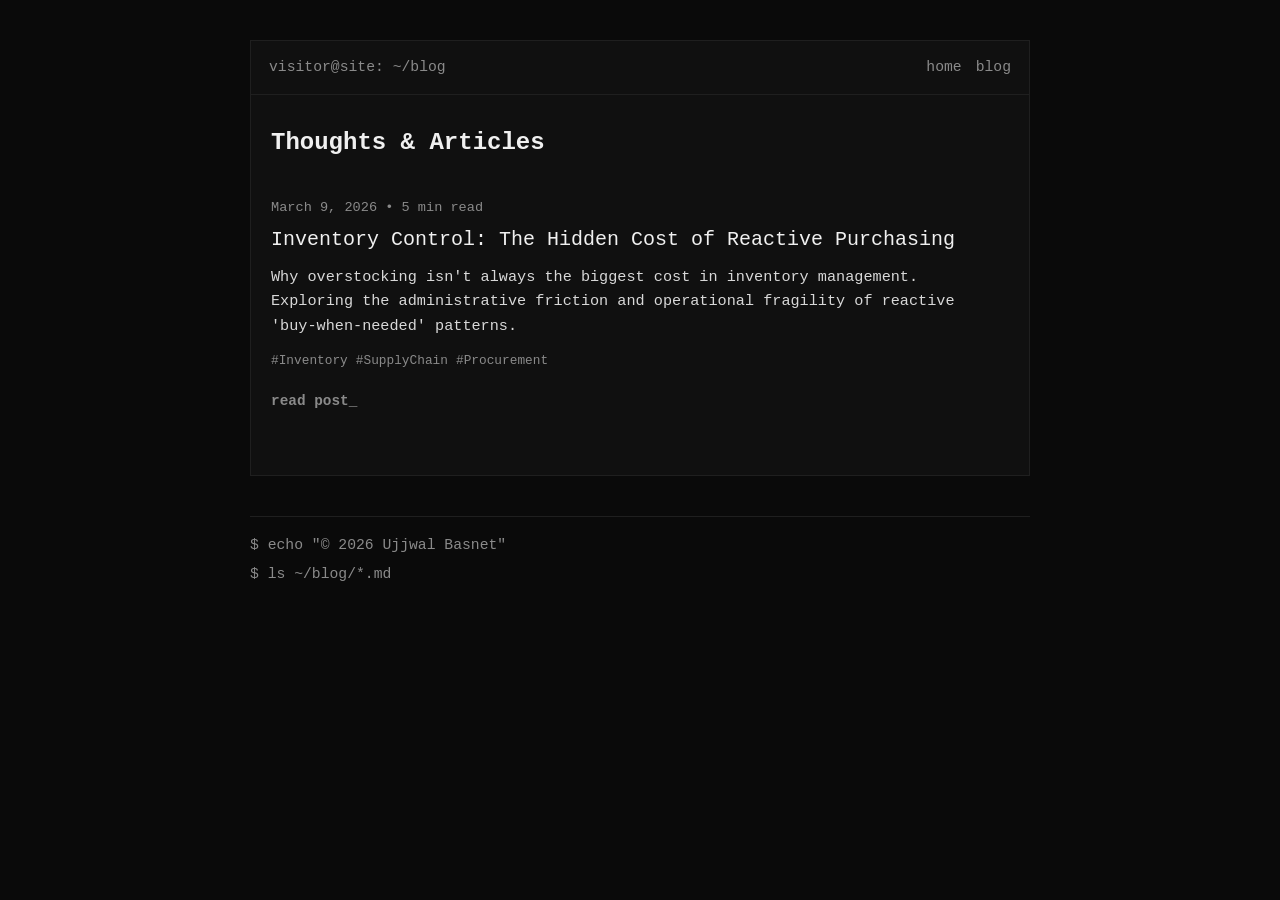
==== blog/index.html @ 908d3db8 "Refactor: extracted global CSS, improved SEO, added structured data, and corrected content wording" ====
<!DOCTYPE html>
<html lang="en">
<head>
  <meta charset="UTF-8" />
  <meta name="viewport" content="width=device-width, initial-scale=1.0" />
  <title>Blog / Thoughts | Ujjwal Basnet</title>
  <meta name="description" content="Thoughts and articles on procurement, supply chain systems, and operations by Ujjwal Basnet." />
  
  <meta property="og:title" content="Blog / Thoughts | Ujjwal Basnet" />
  <meta property="og:description" content="Thoughts and articles on procurement, supply chain systems, and operations by Ujjwal Basnet." />
  <meta property="og:url" content="https://futurester0x1.github.io/portfolio/blog/index.html" />
  <meta property="og:type" content="website" />
  <meta property="og:image" content="https://futurester0x1.github.io/portfolio/og-image.png" />
  <link rel="canonical" href="https://futurester0x1.github.io/portfolio/blog/index.html" />
  <meta name="theme-color" content="#0a0a0a" />

  <link rel="icon" href='data:image/svg+xml,<svg xmlns="http://www.w3.org/2000/svg" viewBox="0 0 100 100"><text y=".9em" font-size="90">📦</text></svg>'>

  <link rel="stylesheet" href="../styles/global.css">
  <style>
    body {
      opacity: 0;
      animation: fadeIn 0.8s ease forwards;
    }

    @keyframes fadeIn {
      to { opacity: 1; }
    }

    h1 { color: var(--white); font-size: 1.5rem; margin-bottom: 32px; }

    .post-list { display: flex; flex-direction: column; gap: 32px; }
    
    .post-item {
      padding-bottom: 24px;
      border-bottom: 1px solid var(--border);
    }
    
    .post-item:last-child { border-bottom: 0; }

    .post-date { color: var(--muted); font-size: 0.85rem; margin-bottom: 4px; }
    
    .post-title {
      display: block;
      font-size: 1.25rem;
      color: var(--white);
      margin-bottom: 8px;
    }
    
    .post-excerpt { color: var(--text); font-size: 0.95rem; margin-bottom: 12px; line-height: 1.6; }
    
    .read-more { color: var(--muted); font-size: 0.9rem; font-weight: bold; }
    .read-more:hover { color: var(--white); }

    @media (max-width: 640px) {
      .content { padding: 24px 20px 40px; }
    }
  </style>
</head>
<body>
  <div class="wrap">
    <main class="terminal">
      <div class="topbar">
        <div>visitor@site: ~/blog</div>
        <nav class="nav">
          <a href="../index.html">home</a>
          <a href="index.html">blog</a>
        </nav>
      </div>

      <div class="content">
        <h1>Thoughts & Articles</h1>

        <div class="post-list">
          <!-- Post 1 -->
          <article class="post-item">
            <div class="post-date">March 9, 2026 • 5 min read</div>
            <a href="inventory-control-hidden-cost-of-reactive-purchasing.html" class="post-title">Inventory Control: The Hidden Cost of Reactive Purchasing</a>
            <p class="post-excerpt">Why overstocking isn't always the biggest cost in inventory management. Exploring the administrative friction and operational fragility of reactive 'buy-when-needed' patterns.</p>
            <div class="post-tags" style="margin-bottom: 16px; display: flex; gap: 8px; flex-wrap: wrap;">
              <span class="tag" style="color: var(--muted); font-size: 0.8rem;">#Inventory</span>
              <span class="tag" style="color: var(--muted); font-size: 0.8rem;">#SupplyChain</span>
              <span class="tag" style="color: var(--muted); font-size: 0.8rem;">#Procurement</span>
            </div>
            <a href="inventory-control-hidden-cost-of-reactive-purchasing.html" class="read-more">read post_</a>
          </article>
          
          <!-- Future posts go here -->
        </div>
      </div>
    </main>

    <footer>
      <div>$ echo "© 2026 Ujjwal Basnet"</div>
      <div style="margin-top: 4px;">$ ls ~/blog/*.md</div>
    </footer>
  </div>
</body>
</html>
---- styles/global.css ----
:root {
  --bg: #0a0a0a;
  --panel: #101010;
  --panel-raised: #161616;
  --border: #1f1f1f;
  --border-subtle: #171717;
  --text: #d8d8d8;
  --text-secondary: #8a8a8a;
  --text-muted: #5a5a5a;
  --muted: #8a8a8a;
  --accent: #bfbfbf;
  --white: #f0f0f0;
  --success: #4ade80;
}

* {
  box-sizing: border-box;
}
html {
  scroll-behavior: smooth;
}

body {
  margin: 0;
  background: var(--bg);
  color: var(--text);
  font-family:
    ui-monospace, SFMono-Regular, Menlo, Monaco, Consolas, "Liberation Mono",
    "Courier New", monospace;
  line-height: 1.7;
}

a {
  color: var(--text);
  text-decoration: none;
  transition: color 0.2s ease;
}

a:hover {
  color: var(--white);
}

a:focus-visible,
button:focus-visible {
  outline: 2px solid var(--accent);
  outline-offset: 4px;
  border-radius: 2px;
}

.wrap {
  width: min(780px, calc(100% - 32px));
  margin: 40px auto;
}

.terminal {
  border: 1px solid var(--border);
  background: var(--panel);
}

.topbar {
  display: flex;
  justify-content: space-between;
  align-items: center;
  gap: 12px;
  padding: 14px 18px;
  border-bottom: 1px solid var(--border);
  color: var(--muted);
  font-size: 0.92rem;
  flex-wrap: wrap;
}

.dots {
  display: flex;
  gap: 7px;
  align-items: center;
}

.dot {
  width: 9px;
  height: 9px;
  border-radius: 50%;
  background: #2a2a2a;
}

.nav {
  display: flex;
  gap: 14px;
  flex-wrap: wrap;
}

.nav a {
  color: var(--muted);
}

.content {
  padding: 28px 20px 36px;
}

.line,
.cmd {
  margin-bottom: 18px;
  color: var(--accent);
  word-break: break-word;
}

h1,
h2,
p {
  margin-top: 0;
}

.muted {
  color: var(--muted);
}

footer {
  margin-top: 40px;
  padding-top: 16px;
  border-top: 1px solid var(--border);
  color: var(--muted);
  font-size: 0.92rem;
}

/* Common UI Components */
.cta-btn {
  display: inline-block;
  padding: 8px 16px;
  background: var(--white);
  color: var(--bg);
  font-weight: 600;
  border-radius: 4px;
  margin-right: 8px;
  transition:
    background 0.2s ease,
    color 0.2s ease;
}

.cta-btn:hover {
  background: var(--accent);
  color: var(--bg);
}

.chip {
  padding: 6px 10px;
  border: 1px solid var(--border);
  color: var(--muted);
  background: #0d0d0d;
  font-size: 0.9rem;
}

.toggle-btn {
  background: transparent;
  border: 1px solid var(--border);
  color: var(--text);
  padding: 6px 12px;
  cursor: pointer;
  font-family: inherit;
  font-size: 0.9rem;
}

.toggle-btn:hover {
  background: #1a1a1a;
  color: var(--white);
}

/* Accessibility: Reduced Motion */
@media (prefers-reduced-motion: reduce) {
  * {
    animation: none !important;
    transition: none !important;
  }
  html {
    scroll-behavior: auto;
  }
}
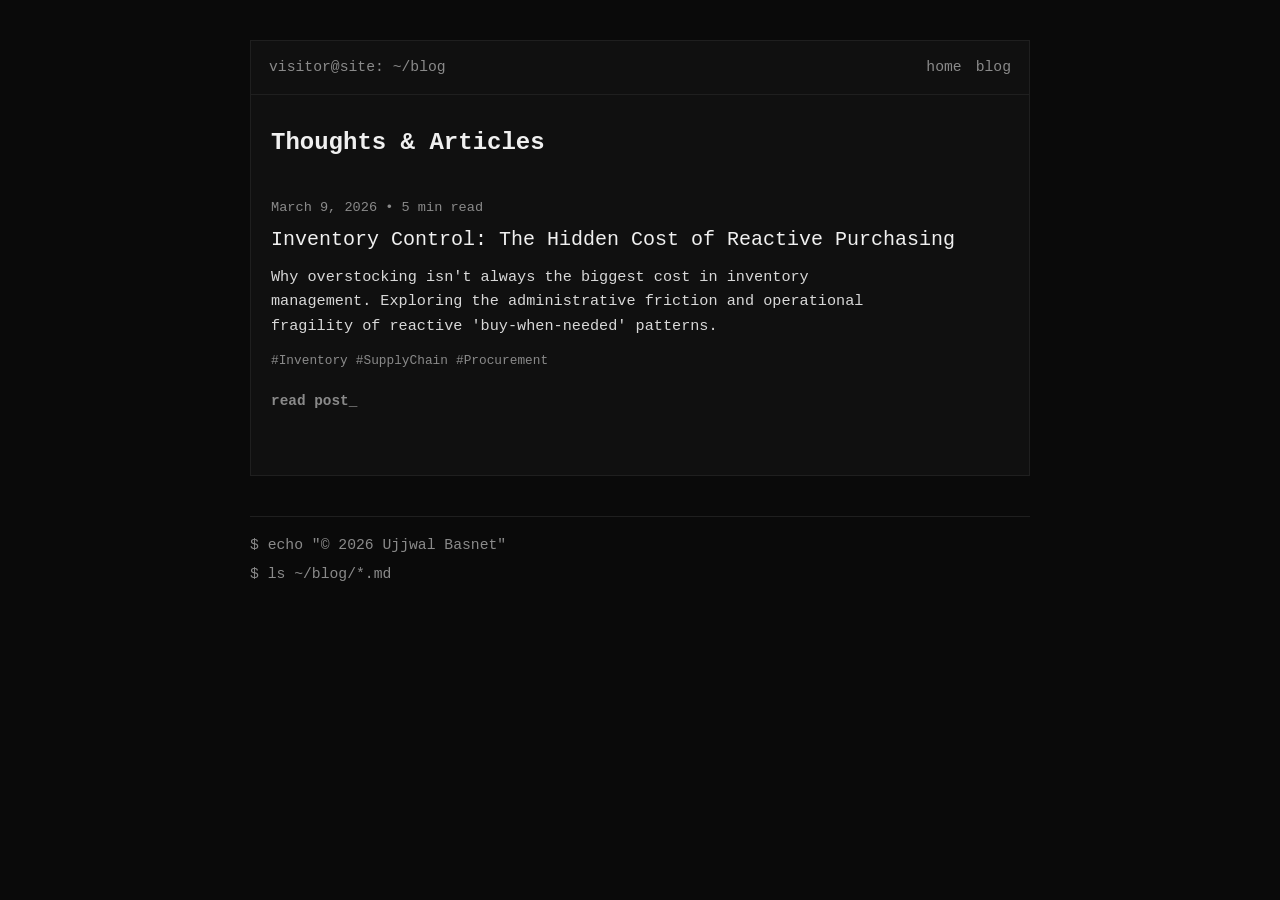
==== commit eca40d55: "Enhancement: improve readability, navigation states, and blog breadcrumbs" ====
--- a/blog/index.html
+++ b/blog/index.html
@@ -10,52 +10,15 @@
   <meta property="og:description" content="Thoughts and articles on procurement, supply chain systems, and operations by Ujjwal Basnet." />
   <meta property="og:url" content="https://futurester0x1.github.io/portfolio/blog/index.html" />
   <meta property="og:type" content="website" />
-  <meta property="og:image" content="https://futurester0x1.github.io/portfolio/og-image.png" />
+
   <link rel="canonical" href="https://futurester0x1.github.io/portfolio/blog/index.html" />
   <meta name="theme-color" content="#0a0a0a" />
 
-  <link rel="icon" href='data:image/svg+xml,<svg xmlns="http://www.w3.org/2000/svg" viewBox="0 0 100 100"><text y=".9em" font-size="90">📦</text></svg>'>
+  <link rel="icon" href='data:image/svg+xml,<svg xmlns="http://www.w3.org/2000/svg" viewBox="0 0 100 100"><circle cx="50" cy="50" r="38" fill="black"/><circle cx="50" cy="50" r="42" fill="none" stroke="orange" stroke-width="3" opacity="0.8"/></svg>'>
 
   <link rel="stylesheet" href="../styles/global.css">
-  <style>
-    body {
-      opacity: 0;
-      animation: fadeIn 0.8s ease forwards;
-    }
-
-    @keyframes fadeIn {
-      to { opacity: 1; }
-    }
-
-    h1 { color: var(--white); font-size: 1.5rem; margin-bottom: 32px; }
-
-    .post-list { display: flex; flex-direction: column; gap: 32px; }
-    
-    .post-item {
-      padding-bottom: 24px;
-      border-bottom: 1px solid var(--border);
-    }
-    
-    .post-item:last-child { border-bottom: 0; }
-
-    .post-date { color: var(--muted); font-size: 0.85rem; margin-bottom: 4px; }
-    
-    .post-title {
-      display: block;
-      font-size: 1.25rem;
-      color: var(--white);
-      margin-bottom: 8px;
-    }
-    
-    .post-excerpt { color: var(--text); font-size: 0.95rem; margin-bottom: 12px; line-height: 1.6; }
-    
-    .read-more { color: var(--muted); font-size: 0.9rem; font-weight: bold; }
-    .read-more:hover { color: var(--white); }
-
-    @media (max-width: 640px) {
-      .content { padding: 24px 20px 40px; }
-    }
-  </style>
+  <link rel="stylesheet" href="../styles/blog.css">
+  <script data-goatcounter="https://futurester0x1.goatcounter.com/count" async src="//gc.zgo.at/count.js"></script>
 </head>
 <body>
   <div class="wrap">
--- a/styles/global.css
+++ b/styles/global.css
@@ -90,6 +90,23 @@
 
 .nav a {
   color: var(--muted);
+  position: relative;
+  transition: color 0.2s ease;
+}
+
+.nav a:hover,
+.nav a.active {
+  color: var(--white);
+}
+
+.nav a.active::after {
+  content: "";
+  position: absolute;
+  bottom: -4px;
+  left: 0;
+  width: 100%;
+  height: 1px;
+  background: var(--accent);
 }
 
 .content {
@@ -107,6 +124,10 @@
 h2,
 p {
   margin-top: 0;
+}
+
+p {
+  max-width: 70ch;
 }
 
 .muted {
--- a/styles/blog.css
+++ b/styles/blog.css
@@ -0,0 +1,114 @@
+body {
+  opacity: 0;
+  animation: fadeIn 0.8s ease forwards;
+}
+
+@keyframes fadeIn {
+  to { opacity: 1; }
+}
+
+h1 {
+  color: var(--white);
+  font-size: 1.5rem;
+  margin-bottom: 32px;
+}
+
+/* ── Blog Index Specific ── */
+.post-list { display: flex; flex-direction: column; gap: 32px; }
+
+.post-item {
+  padding-bottom: 24px;
+  border-bottom: 1px solid var(--border);
+}
+
+.post-item:last-child { border-bottom: 0; }
+
+.post-date { color: var(--muted); font-size: 0.85rem; margin-bottom: 4px; }
+
+.post-title {
+  display: block;
+  font-size: 1.25rem;
+  color: var(--white);
+  margin-bottom: 8px;
+}
+
+.post-excerpt { color: var(--text); font-size: 0.95rem; margin-bottom: 12px; line-height: 1.6; }
+
+.read-more { color: var(--muted); font-size: 0.9rem; font-weight: bold; }
+.read-more:hover { color: var(--white); }
+
+/* ── Blog Post Specific ── */
+body.blog-post h1 {
+  font-size: 2rem;
+  margin-bottom: 8px;
+  line-height: 1.2;
+}
+
+.post-meta {
+  color: var(--muted);
+  font-size: 0.9rem;
+  margin-bottom: 40px;
+}
+
+.post-content h2 {
+  color: var(--white);
+  font-size: 1.25rem;
+  margin-top: 40px;
+  margin-bottom: 16px;
+}
+
+.breadcrumbs {
+  margin-bottom: 24px;
+  font-size: 0.85rem;
+  color: var(--muted);
+}
+
+.breadcrumbs a {
+  color: var(--muted);
+}
+
+.breadcrumbs a:hover {
+  color: var(--white);
+}
+
+.breadcrumbs span {
+  margin: 0 8px;
+  opacity: 0.5;
+}
+
+.post-content p { margin-bottom: 20px; }
+
+.post-content ul {
+  margin-bottom: 24px;
+  padding-left: 20px;
+  list-style-type: "— ";
+}
+
+.post-content li { margin-bottom: 8px; color: var(--text); }
+
+.post-content blockquote {
+    border-left: 2px solid var(--border);
+    padding-left: 20px;
+    margin: 32px 0;
+    font-style: italic;
+    color: var(--muted);
+}
+
+.highlight { color: var(--white); font-weight: bold; }
+
+.tags {
+  display: flex;
+  flex-wrap: wrap;
+  gap: 12px;
+  margin-top: 60px;
+  padding-top: 24px;
+  border-top: 1px solid var(--border);
+}
+
+.tag { color: var(--muted); font-size: 0.85rem; }
+
+/* ── Responsive ── */
+@media (max-width: 640px) {
+  .content { padding: 24px 20px 40px; }
+  body.blog-post h1 { font-size: 1.6rem; }
+}
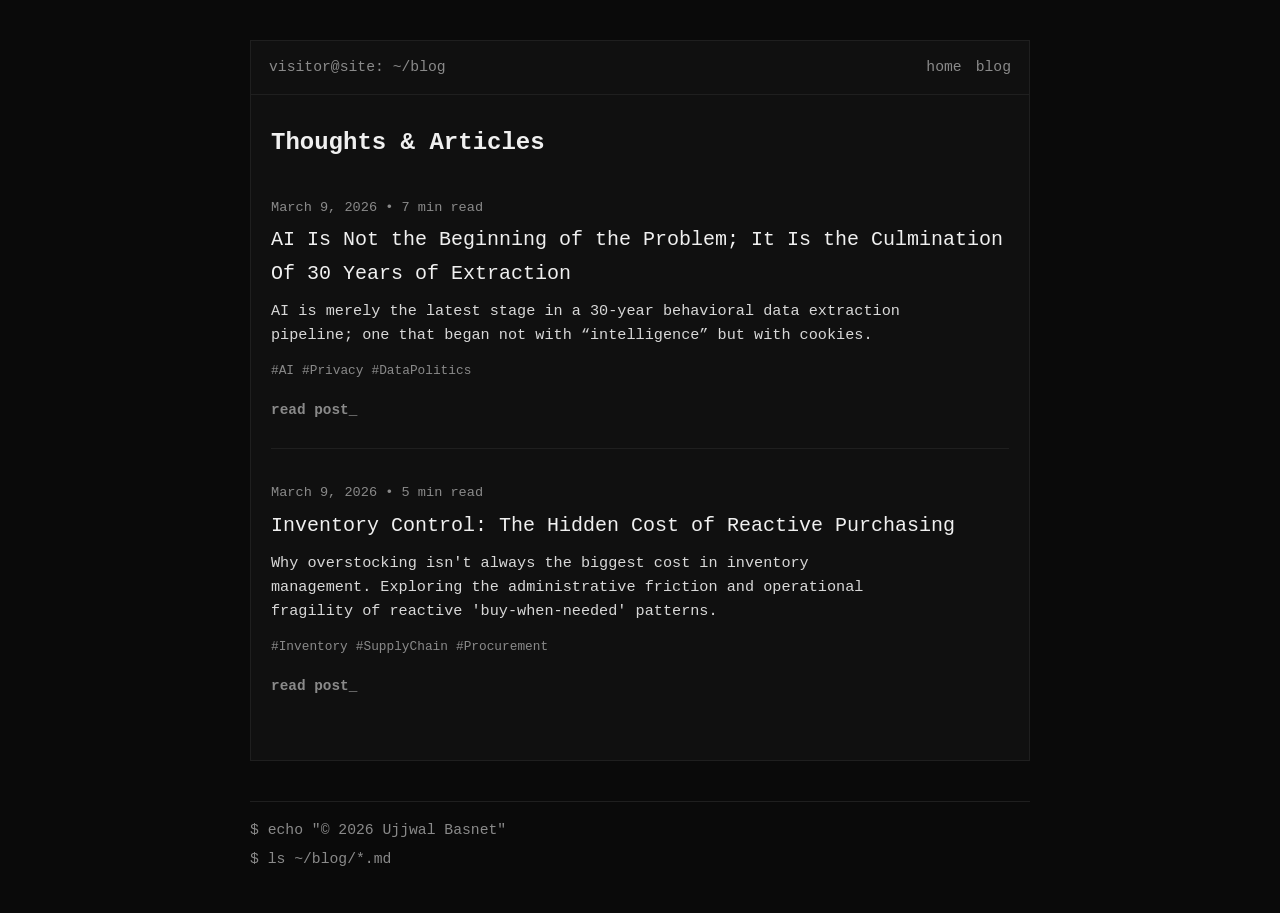
==== commit 0f1f08e7: "Content: add new blog post about AI and 30 years of extraction" ====
--- a/blog/index.html
+++ b/blog/index.html
@@ -35,6 +35,19 @@
         <h1>Thoughts & Articles</h1>
 
         <div class="post-list">
+          <!-- Post 2 -->
+          <article class="post-item">
+            <div class="post-date">March 9, 2026 • 7 min read</div>
+            <a href="ai-culmination-of-30-years-extraction.html" class="post-title">AI Is Not the Beginning of the Problem; It Is the Culmination Of 30 Years of Extraction</a>
+            <p class="post-excerpt">AI is merely the latest stage in a 30-year behavioral data extraction pipeline; one that began not with “intelligence” but with cookies.</p>
+            <div class="post-tags" style="margin-bottom: 16px; display: flex; gap: 8px; flex-wrap: wrap;">
+              <span class="tag" style="color: var(--muted); font-size: 0.8rem;">#AI</span>
+              <span class="tag" style="color: var(--muted); font-size: 0.8rem;">#Privacy</span>
+              <span class="tag" style="color: var(--muted); font-size: 0.8rem;">#DataPolitics</span>
+            </div>
+            <a href="ai-culmination-of-30-years-extraction.html" class="read-more">read post_</a>
+          </article>
+
           <!-- Post 1 -->
           <article class="post-item">
             <div class="post-date">March 9, 2026 • 5 min read</div>
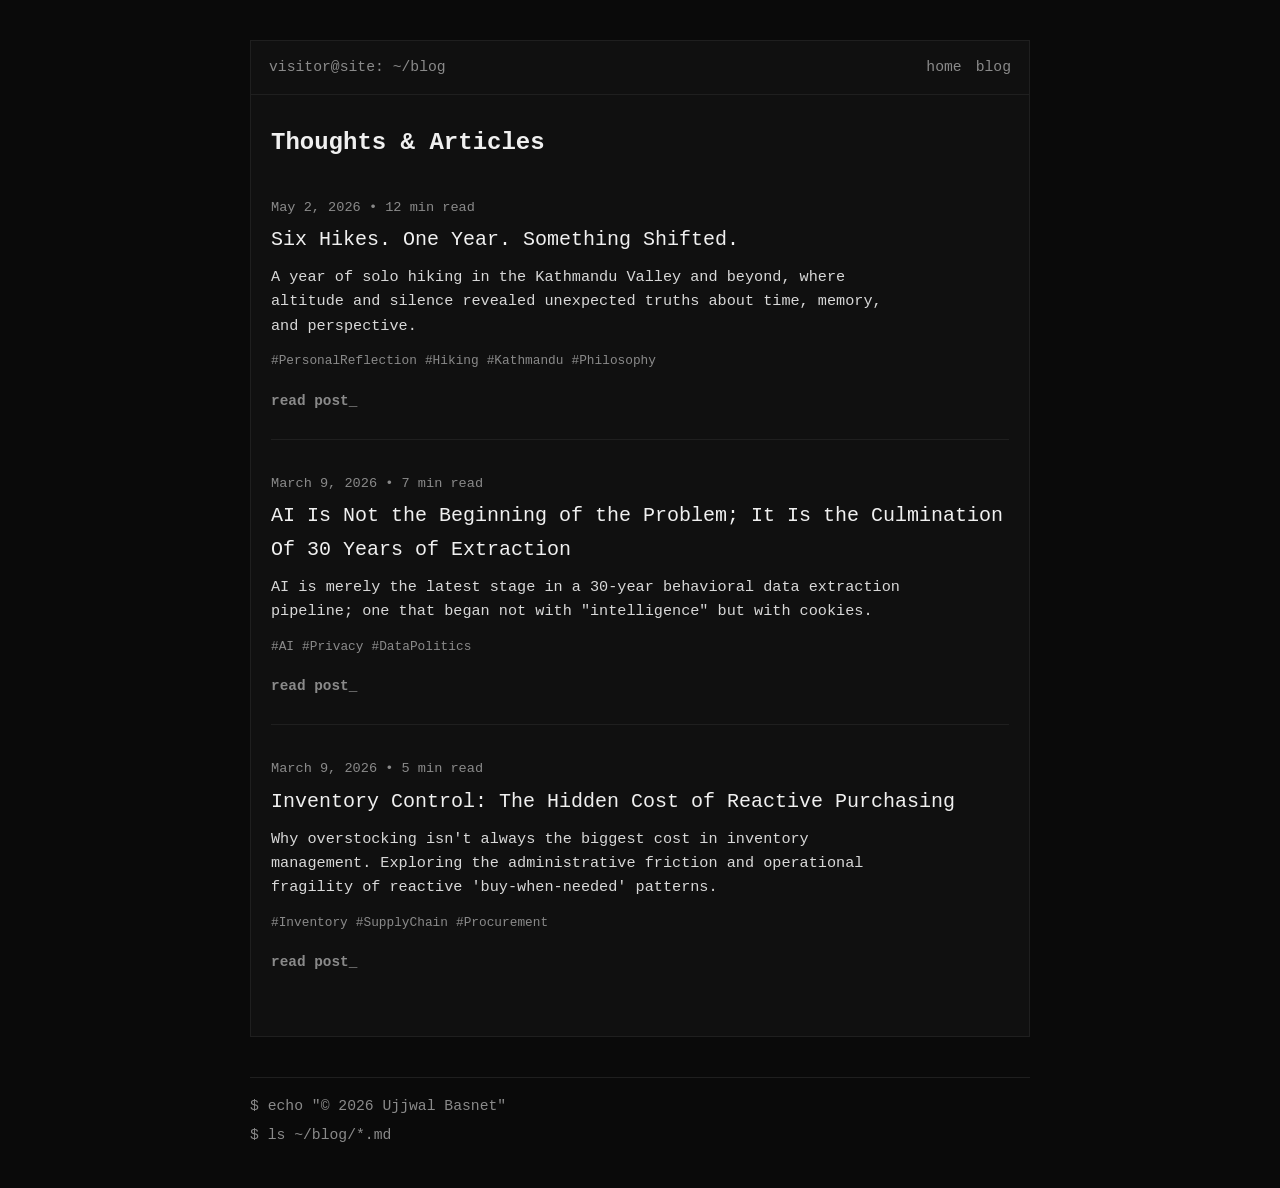
==== commit 00b2bb59: "update blog and main index pages" ====
--- a/blog/index.html
+++ b/blog/index.html
@@ -35,11 +35,25 @@
         <h1>Thoughts & Articles</h1>
 
         <div class="post-list">
+          <!-- Post 3 -->
+          <article class="post-item">
+            <div class="post-date">May 2, 2026 • 12 min read</div>
+            <a href="six-hikes-one-year-something-shifted.html" class="post-title">Six Hikes. One Year. Something Shifted.</a>
+            <p class="post-excerpt">A year of solo hiking in the Kathmandu Valley and beyond, where altitude and silence revealed unexpected truths about time, memory, and perspective.</p>
+            <div class="post-tags" style="margin-bottom: 16px; display: flex; gap: 8px; flex-wrap: wrap;">
+              <span class="tag" style="color: var(--muted); font-size: 0.8rem;">#PersonalReflection</span>
+              <span class="tag" style="color: var(--muted); font-size: 0.8rem;">#Hiking</span>
+              <span class="tag" style="color: var(--muted); font-size: 0.8rem;">#Kathmandu</span>
+              <span class="tag" style="color: var(--muted); font-size: 0.8rem;">#Philosophy</span>
+            </div>
+            <a href="six-hikes-one-year-something-shifted.html" class="read-more">read post_</a>
+          </article>
+
           <!-- Post 2 -->
           <article class="post-item">
             <div class="post-date">March 9, 2026 • 7 min read</div>
             <a href="ai-culmination-of-30-years-extraction.html" class="post-title">AI Is Not the Beginning of the Problem; It Is the Culmination Of 30 Years of Extraction</a>
-            <p class="post-excerpt">AI is merely the latest stage in a 30-year behavioral data extraction pipeline; one that began not with “intelligence” but with cookies.</p>
+            <p class="post-excerpt">AI is merely the latest stage in a 30-year behavioral data extraction pipeline; one that began not with "intelligence" but with cookies.</p>
             <div class="post-tags" style="margin-bottom: 16px; display: flex; gap: 8px; flex-wrap: wrap;">
               <span class="tag" style="color: var(--muted); font-size: 0.8rem;">#AI</span>
               <span class="tag" style="color: var(--muted); font-size: 0.8rem;">#Privacy</span>
